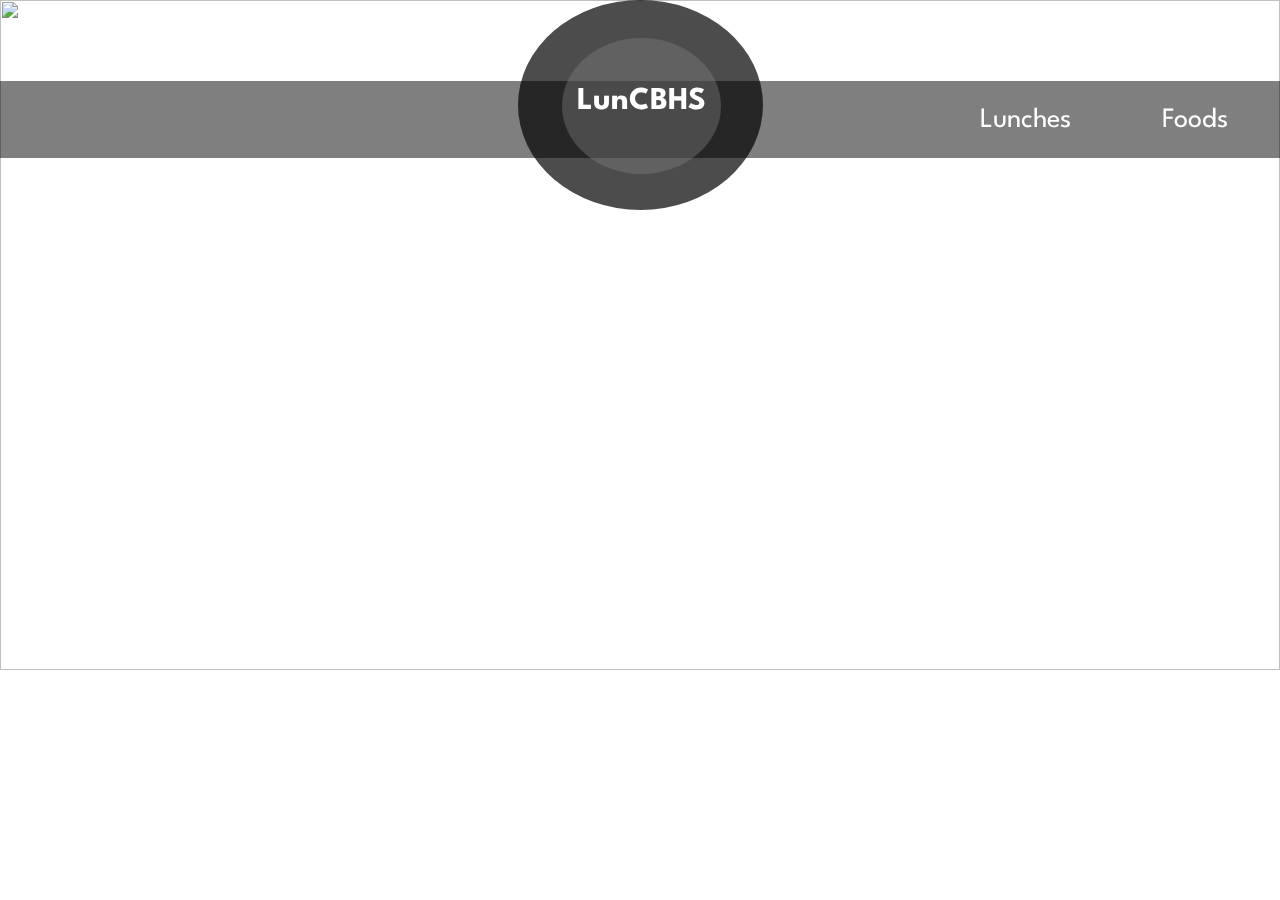
==== index.html @ 9630f2d7 "Continue working on Navigation bar" ====
<html>
    <link href="https://fonts.googleapis.com/css2?family=Spartan:wght@600&display=swap" rel="stylesheet">
    <link href="style%20home.css" type="text/css" rel="stylesheet">
   
       <span class="outside-eclipse">
           
            <span class="inside-eclipse">
                 <h1>
                    LunCBHS
                </h1>
           </span>
           
    </span>
    <nav>
         <div class="spacebox">  
        </div>
        <div class="navflex-container">
            <div class="blankbox">
            </div>
            <div class="blankbox">
            </div>
            <div class="page1div">
                <a class="page1" href="page%201.html">Lunches</a>
            </div>
            <div class="page2div">
                <a class="page2" href="page%202.html">Foods</a>
            </div>
        </div>
    </nav>
    <body>
         <img class="background-img" src="background%20img.png">
    </body>
   
</html>
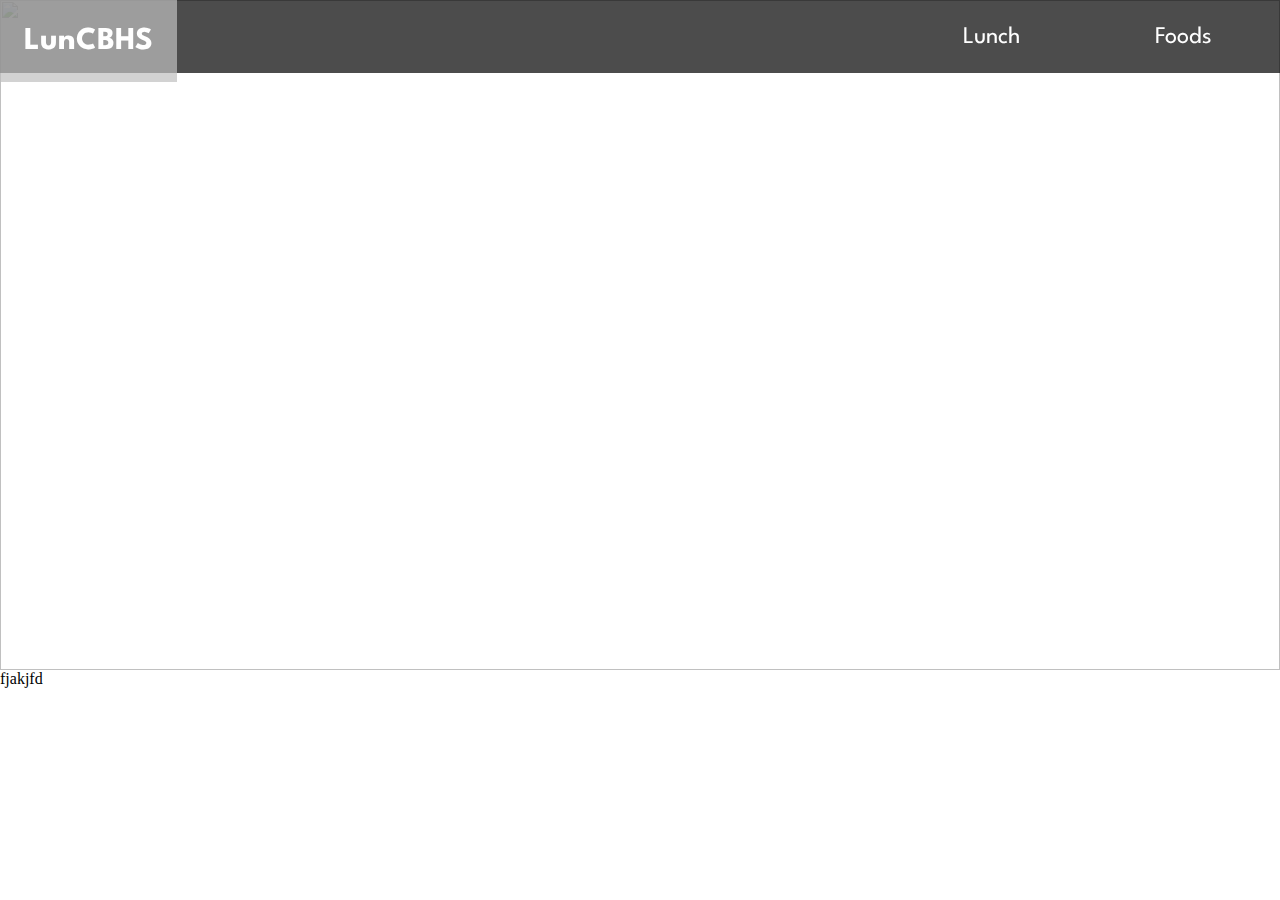
==== commit a82e3a41: "Navigation bar finished" ====
--- a/index.html
+++ b/index.html
@@ -1,26 +1,23 @@
 <html>
+<head>
+<meta name="viewport" content="width=device-width, intial-scale=1,0">
     <link href="https://fonts.googleapis.com/css2?family=Spartan:wght@600&display=swap" rel="stylesheet">
     <link href="style%20home.css" type="text/css" rel="stylesheet">
-   
-       <span class="outside-eclipse">
-           
-            <span class="inside-eclipse">
+    </head>
+    
+    <nav>
+        
+        <div class="titlebox">
+            <a href="index.html" class="homepagelink">
                  <h1>
                     LunCBHS
                 </h1>
-           </span>
-           
-    </span>
-    <nav>
-         <div class="spacebox">  
-        </div>
+            </a>     
+            </div> 
         <div class="navflex-container">
-            <div class="blankbox">
-            </div>
-            <div class="blankbox">
-            </div>
+            
             <div class="page1div">
-                <a class="page1" href="page%201.html">Lunches</a>
+                <a class="page1" href="page%201.html">Lunch</a>
             </div>
             <div class="page2div">
                 <a class="page2" href="page%202.html">Foods</a>
@@ -30,5 +27,6 @@
     <body>
          <img class="background-img" src="background%20img.png">
     </body>
+    fjakjfd
    
 </html>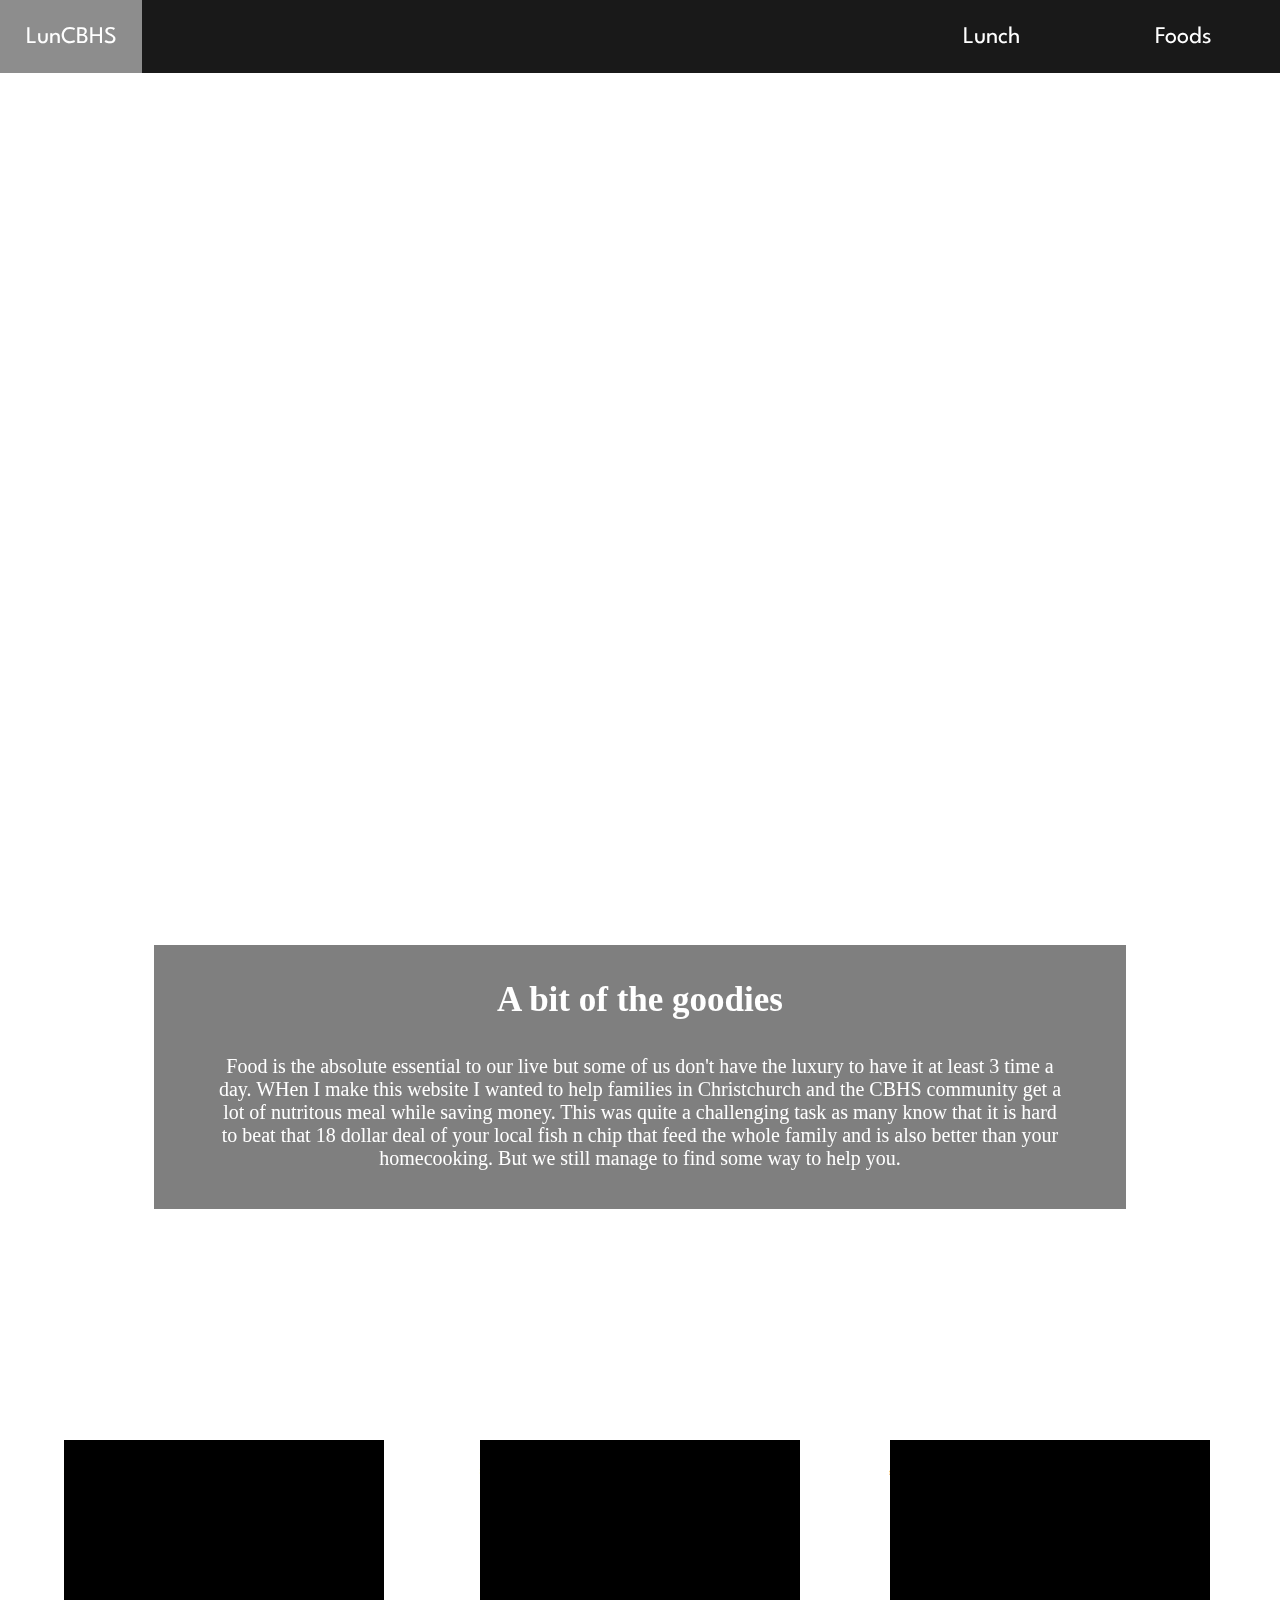
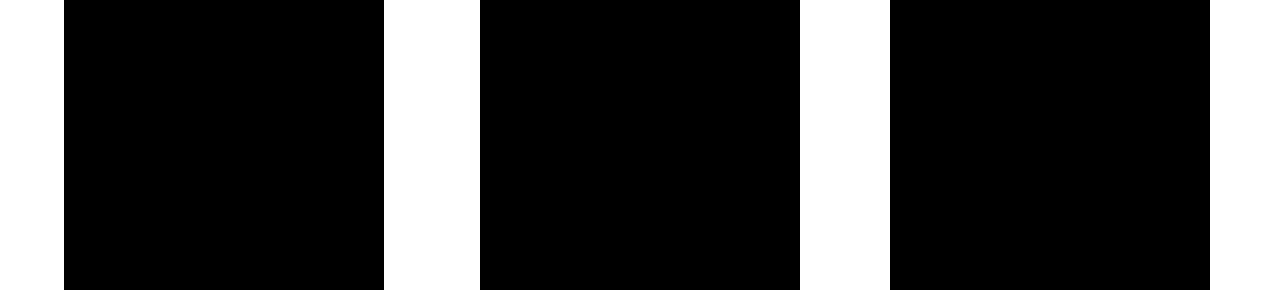
==== commit 26081c96: "Fixing Problem and adding content" ====
--- a/index.html
+++ b/index.html
@@ -2,16 +2,14 @@
 <head>
 <meta name="viewport" content="width=device-width, intial-scale=1,0">
     <link href="https://fonts.googleapis.com/css2?family=Spartan:wght@600&display=swap" rel="stylesheet">
+    <link rel="preconnect" href="https://fonts.gstatic.com">
     <link href="style%20home.css" type="text/css" rel="stylesheet">
     </head>
     
     <nav>
-        
         <div class="titlebox">
             <a href="index.html" class="homepagelink">
-                 <h1>
                     LunCBHS
-                </h1>
             </a>     
             </div> 
         <div class="navflex-container">
@@ -25,8 +23,35 @@
         </div>
     </nav>
     <body>
-         <img class="background-img" src="background%20img.png">
+         
+         <div class="middletext">
+            <h2>
+             A little bit of love is all food need to make the different in your day
+            </h2>    
+         </div>
+        <div class="introbox">
+            <h3>
+            A bit of the goodies
+            </h3>
+            <p1>
+            Food is the absolute essential to our live but some of us don't have the luxury to have it at least 3 time a day. WHen I make this website I wanted to help families in Christchurch and the CBHS community get a lot of nutritous meal while saving money. This was quite a challenging task as many know that it is hard to beat that 18 dollar deal of your local fish n chip that feed the whole family and is also better than your homecooking. But we still manage to find some way to help you.
+            </p1>
+        </div>
+        <div class="linkbox1">
+            <h4>
+                some stuff
+            </h4>
+        </div>
+           <div class="linkbox2">
+            <h5>
+                some stuff
+            </h5>
+        </div>
+           <div class="linkbox3">
+            <h6>
+                some stuff
+            </h6>
+        </div>
     </body>
-    fjakjfd
    
 </html>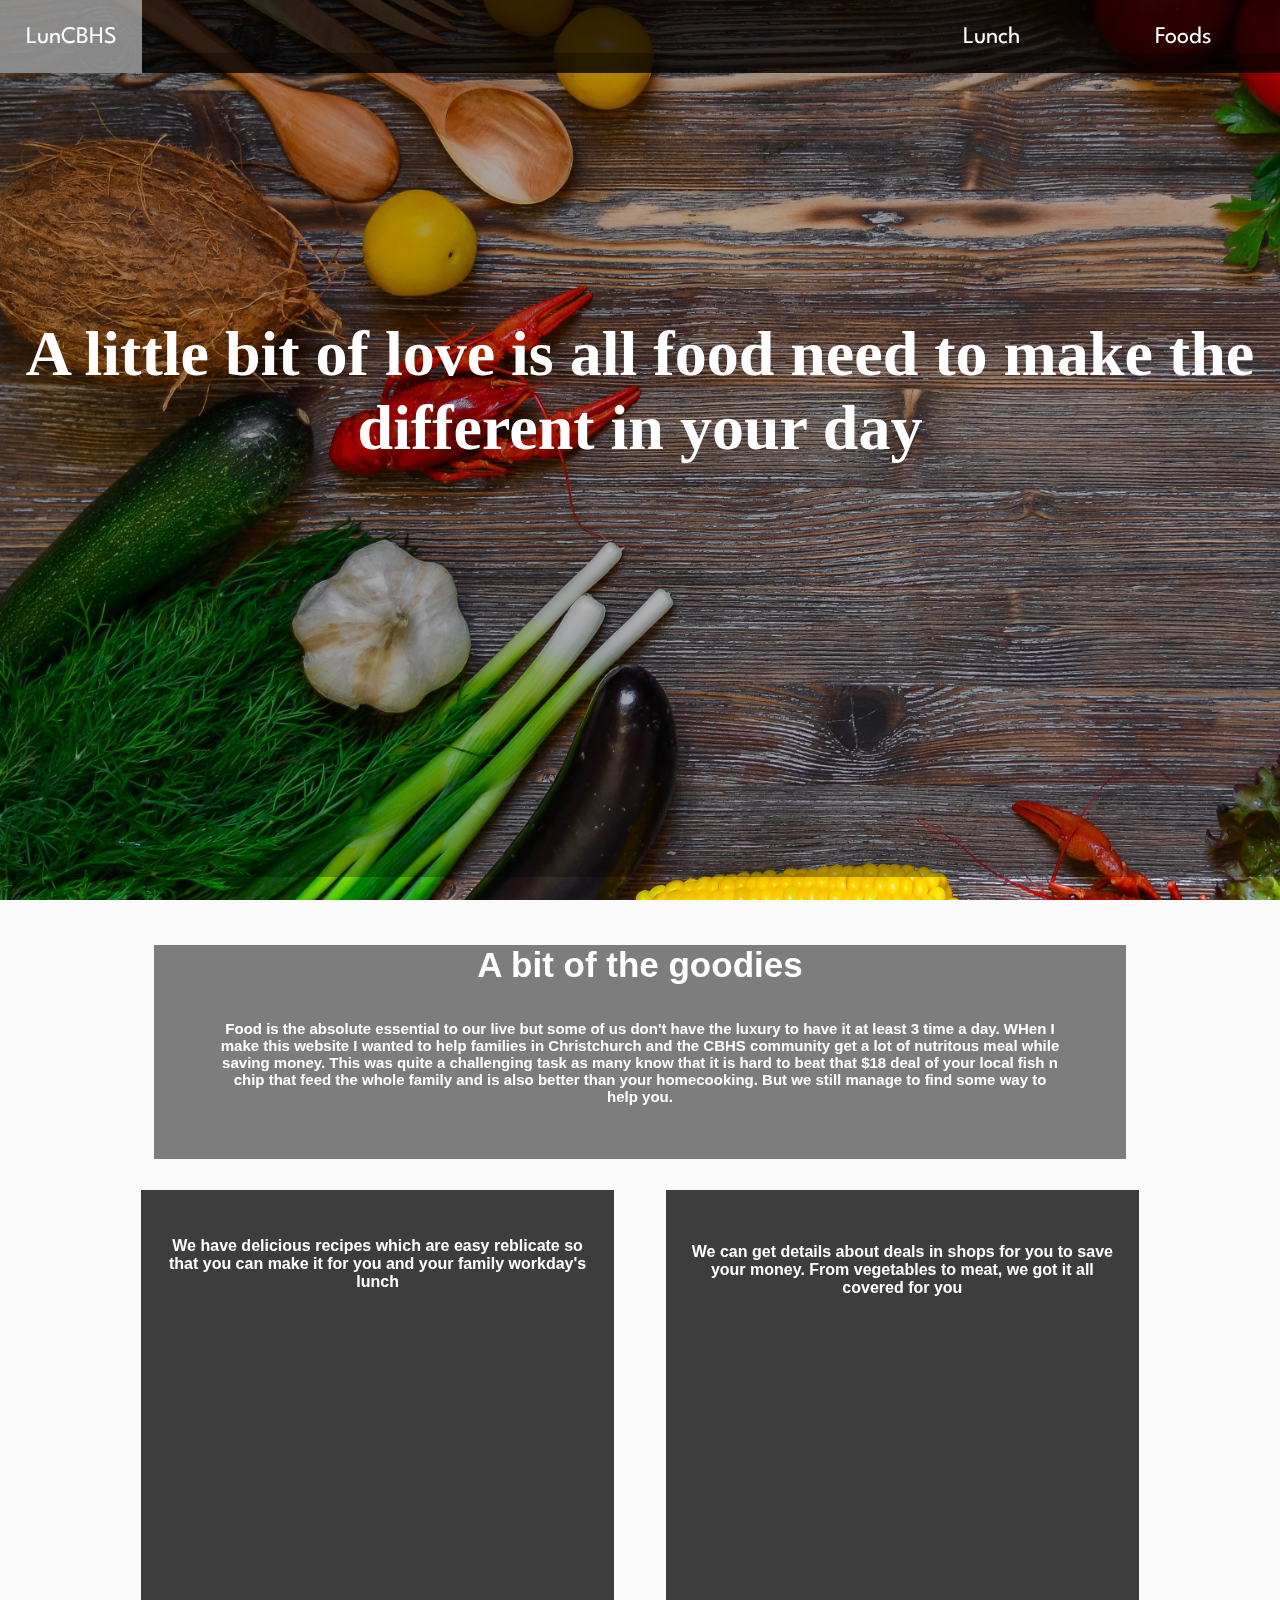
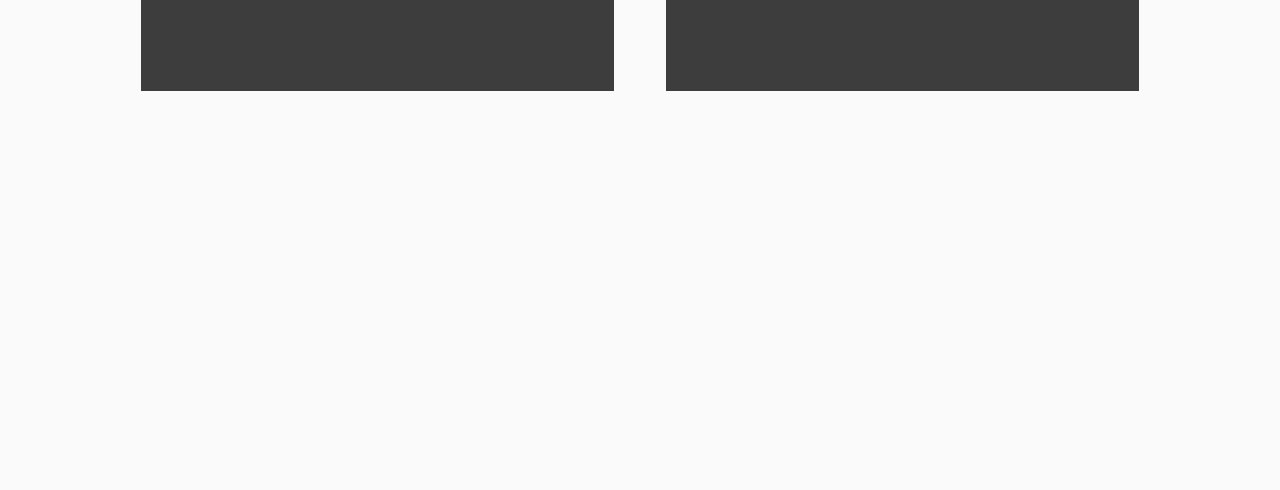
==== commit d88daec8: "content box on bottom" ====
--- a/index.html
+++ b/index.html
@@ -1,56 +1,63 @@
 <html>
 <head>
 <meta name="viewport" content="width=device-width, intial-scale=1,0">
+    <link rel="preconnect" href="https://fonts.gstatic.com">
+    <link href="https://fonts.googleapis.com/css2?family=Lexend:wght@500&display=swap" rel="stylesheet">
     <link href="https://fonts.googleapis.com/css2?family=Spartan:wght@600&display=swap" rel="stylesheet">
     <link rel="preconnect" href="https://fonts.gstatic.com">
+    <link href=common.css type="text/css" rel="stylesheet">
     <link href="style%20home.css" type="text/css" rel="stylesheet">
     </head>
     
     <nav>
+        <a href="index.html" class="homepagelink">
         <div class="titlebox">
-            <a href="index.html" class="homepagelink">
-                    LunCBHS
-            </a>     
-            </div> 
+                    LunCBHS 
+            </div>  
+        </a> 
         <div class="navflex-container">
-            
+          
             <div class="page1div">
-                <a class="page1" href="page%201.html">Lunch</a>
+                <a class="page1" href="page%201.html"> Lunch</a> 
+            </div>          
+            <div class="page2div">
+                <a class="page2" href="page%202.html"> Foods</a>
             </div>
-            <div class="page2div">
-                <a class="page2" href="page%202.html">Foods</a>
-            </div>
+           
         </div>
     </nav>
     <body>
          
          <div class="middletext">
+            <div class="overlay">
             <h2>
              A little bit of love is all food need to make the different in your day
-            </h2>    
+            </h2>   
+            </div>
          </div>
         <div class="introbox">
             <h3>
             A bit of the goodies
             </h3>
-            <p1>
-            Food is the absolute essential to our live but some of us don't have the luxury to have it at least 3 time a day. WHen I make this website I wanted to help families in Christchurch and the CBHS community get a lot of nutritous meal while saving money. This was quite a challenging task as many know that it is hard to beat that 18 dollar deal of your local fish n chip that feed the whole family and is also better than your homecooking. But we still manage to find some way to help you.
-            </p1>
+            <p class="ex-text">
+            Food is the absolute essential to our live but some of us don't have the luxury to have it at least 3 time a day. WHen I make this website I wanted to help families in Christchurch and the CBHS community get a lot of nutritous meal while saving money. This was quite a challenging task as many know that it is hard to beat that $18 deal of your local fish n chip that feed the whole family and is also better than your homecooking. But we still manage to find some way to help you.
+            </p>
         </div>
-        <div class="linkbox1">
-            <h4>
-                some stuff
-            </h4>
-        </div>
-           <div class="linkbox2">
-            <h5>
-                some stuff
-            </h5>
-        </div>
-           <div class="linkbox3">
-            <h6>
-                some stuff
-            </h6>
+        <div class="position-controller">
+         <div class="linkbox1">
+            <a href="page%202.html">
+             <h4>
+                We have delicious recipes which are easy reblicate so that you can make it for you and your family workday's lunch
+             </h4>
+            </a>
+         </div>
+         <div class="linkbox2">
+            <a href="page%201.html">
+             <h5>
+                We can get details about deals in shops for you to save your money. From vegetables to meat, we got it all covered for you
+             </h5>
+            </a>
+         </div>
         </div>
     </body>
    
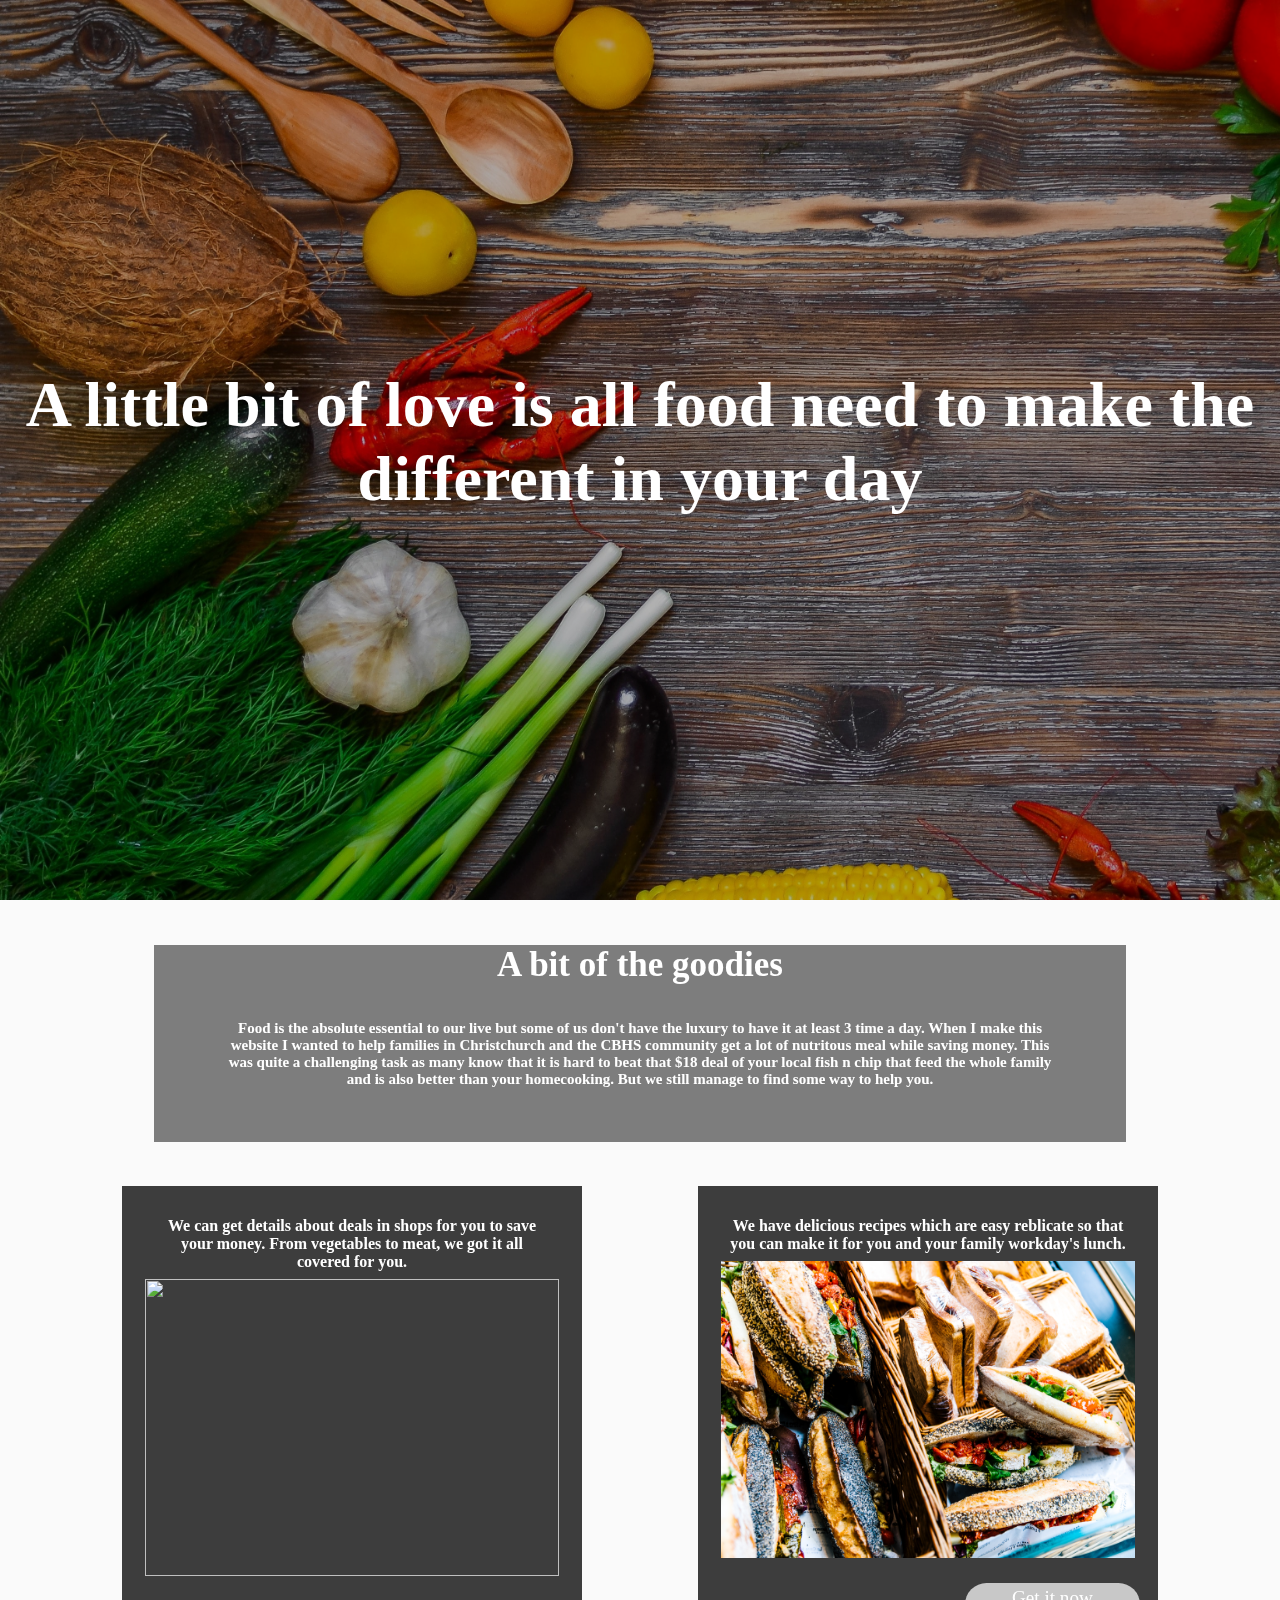
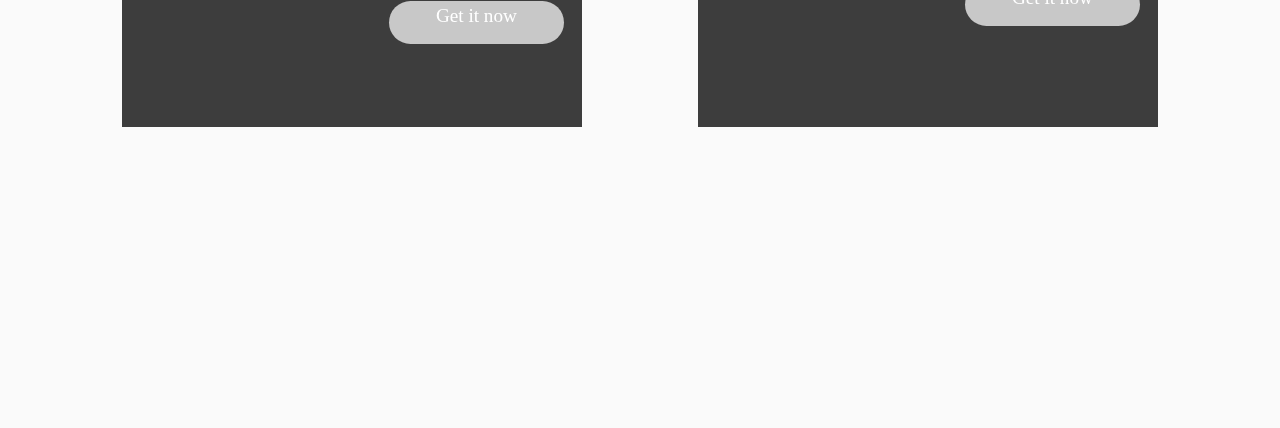
==== commit f19ee32a: "Everything is mostly finish accept the Font changer button" ====
--- a/index.html
+++ b/index.html
@@ -1,31 +1,30 @@
 <html>
 <head>
-<meta name="viewport" content="width=device-width, intial-scale=1,0">
-    <link rel="preconnect" href="https://fonts.gstatic.com">
+<meta name="viewport" content="width=device-width, intial-scale=1.0">
     <link href="https://fonts.googleapis.com/css2?family=Lexend:wght@500&display=swap" rel="stylesheet">
     <link href="https://fonts.googleapis.com/css2?family=Spartan:wght@600&display=swap" rel="stylesheet">
-    <link rel="preconnect" href="https://fonts.gstatic.com">
+    <link href="style%20home.css" type="text/css" rel="stylesheet">
     <link href=common.css type="text/css" rel="stylesheet">
-    <link href="style%20home.css" type="text/css" rel="stylesheet">
+     <div class="navflex-container">
+            <div class="titlebox">  
+                  <a href="index.html" class="homepagelink">
+                    LunCBHS 
+                </a>
+            </div> 
+            <div class="page1div">
+                <a class="page1" href="page%201.html"> 
+                    Recipes 
+                </a>
+            </div>
+            <div class="page2div">
+                <a class="page2" href="page%202.html">
+                Deals
+                </a>
+            </div>
+             
+        </div>
     </head>
-    
-    <nav>
-        <a href="index.html" class="homepagelink">
-        <div class="titlebox">
-                    LunCBHS 
-            </div>  
-        </a> 
-        <div class="navflex-container">
-          
-            <div class="page1div">
-                <a class="page1" href="page%201.html"> Lunch</a> 
-            </div>          
-            <div class="page2div">
-                <a class="page2" href="page%202.html"> Foods</a>
-            </div>
-           
-        </div>
-    </nav>
+       
     <body>
          
          <div class="middletext">
@@ -40,25 +39,32 @@
             A bit of the goodies
             </h3>
             <p class="ex-text">
-            Food is the absolute essential to our live but some of us don't have the luxury to have it at least 3 time a day. WHen I make this website I wanted to help families in Christchurch and the CBHS community get a lot of nutritous meal while saving money. This was quite a challenging task as many know that it is hard to beat that $18 deal of your local fish n chip that feed the whole family and is also better than your homecooking. But we still manage to find some way to help you.
+            Food is the absolute essential to our live but some of us don't have the luxury to have it at least 3 time a day. When I make this website I wanted to help families in Christchurch and the CBHS community get a lot of nutritous meal while saving money. This was quite a challenging task as many know that it is hard to beat that $18 deal of your local fish n chip that feed the whole family and is also better than your homecooking. But we still manage to find some way to help you.
             </p>
         </div>
-        <div class="position-controller">
+      <div class="position-controller">
          <div class="linkbox1">
-            <a href="page%202.html">
-             <h4>
-                We have delicious recipes which are easy reblicate so that you can make it for you and your family workday's lunch
-             </h4>
-            </a>
+             <h5 class="context">
+                  We can get details about deals in shops for you to save your money. From vegetables to meat, we got it all covered for you.
+             </h5>
+             <div class="image-size-controller-1">
+                 <img src="test%20img%202.jpg" class="img">
+             </div>       
+             <a href="page%202.html">
+                 <span class="button"> Get it now </span>
+             </a>
          </div>
          <div class="linkbox2">
-            <a href="page%201.html">
-             <h5>
-                We can get details about deals in shops for you to save your money. From vegetables to meat, we got it all covered for you
-             </h5>
-            </a>
-         </div>
+            <h4 class="context">
+                  We have delicious recipes which are easy reblicate so that you can make it for you and your family workday's lunch.
+            </h4>
+            <div class="image-size-controller-1">
+                <img src="Linkbox1img.jpg" class="img">
+            </div>
+             <a href="page%201.html">
+                 <span class="button"> Get it now </span>
+             </a>
+          </div>
         </div>
-    </body>
-   
+    </body> 
 </html>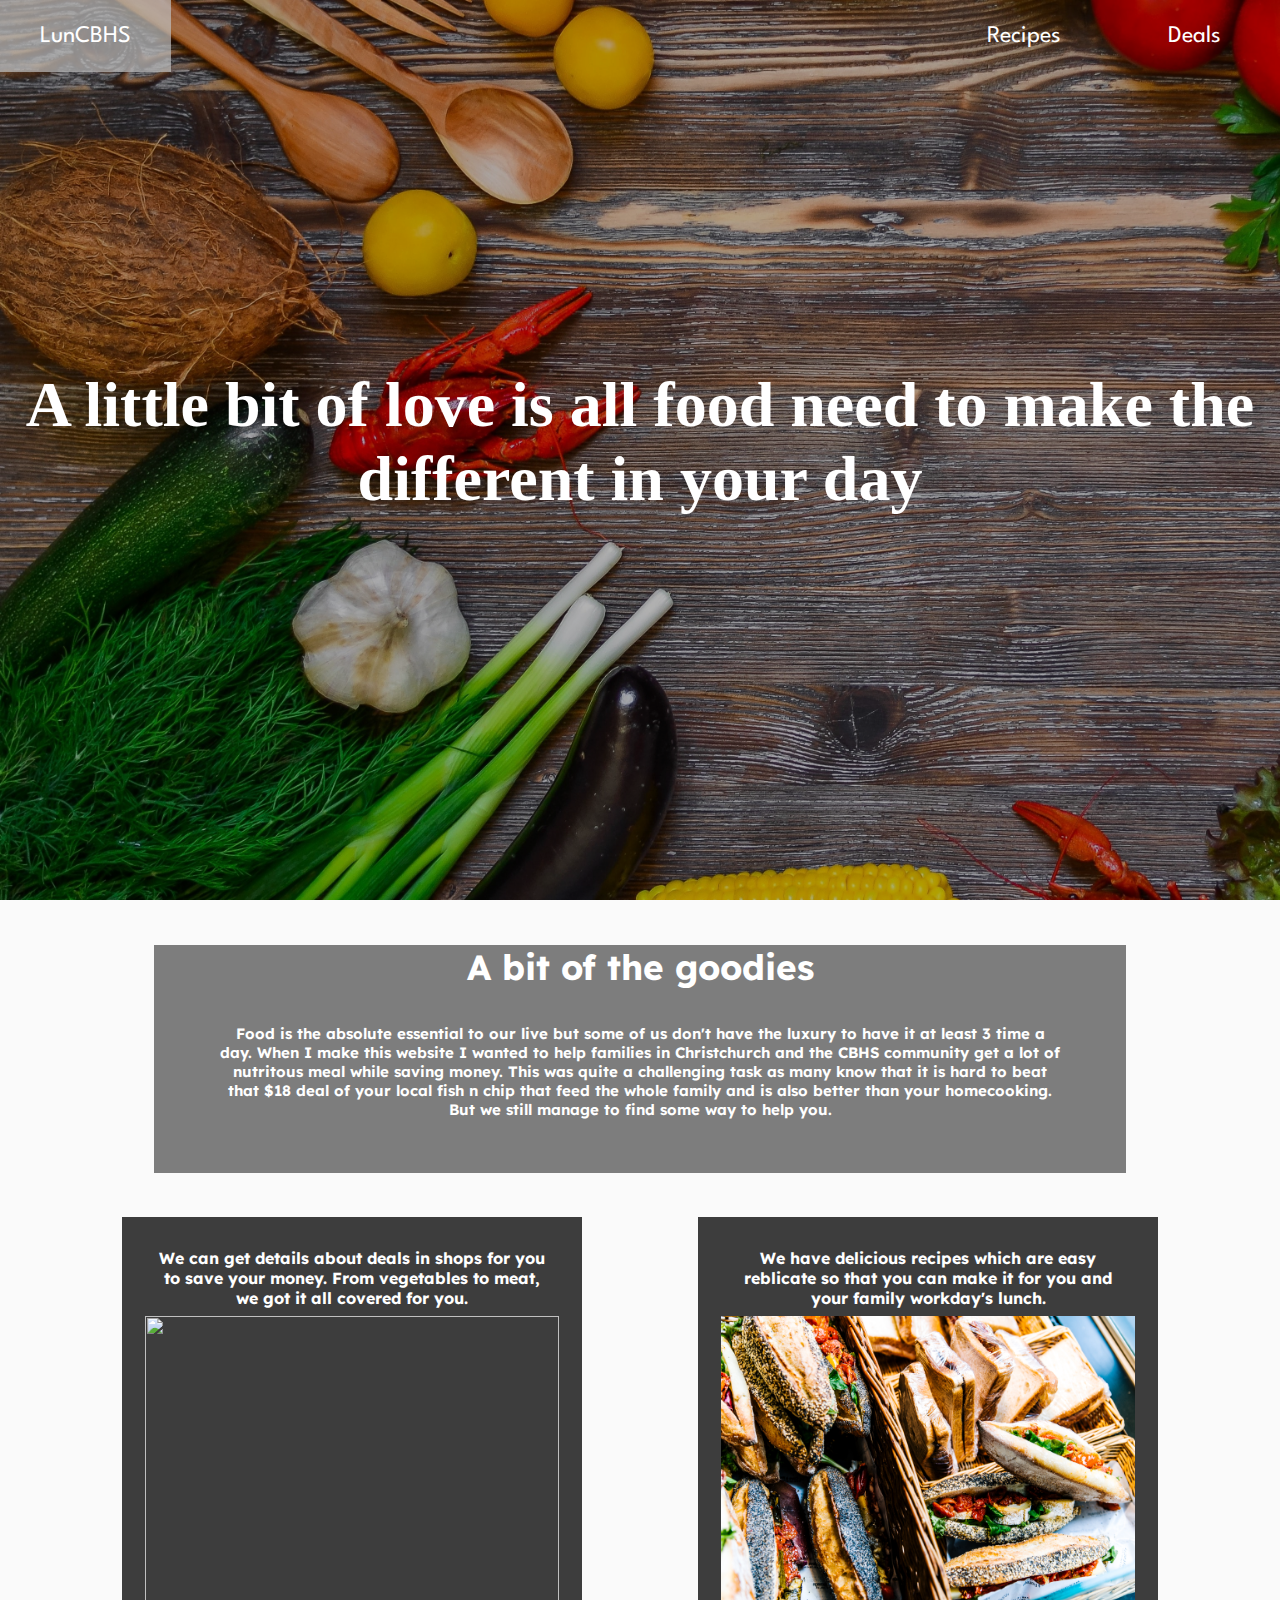
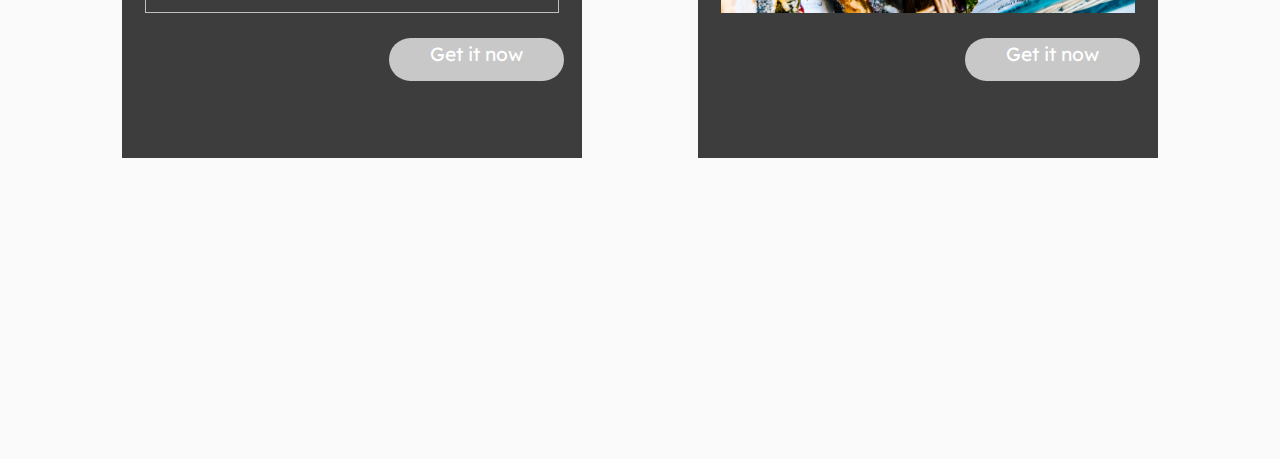
==== commit 9b20d849: "final check" ====
--- a/index.html
+++ b/index.html
@@ -4,7 +4,6 @@
     <link href="https://fonts.googleapis.com/css2?family=Lexend:wght@500&display=swap" rel="stylesheet">
     <link href="https://fonts.googleapis.com/css2?family=Spartan:wght@600&display=swap" rel="stylesheet">
     <link href="style%20home.css" type="text/css" rel="stylesheet">
-    <link href=common.css type="text/css" rel="stylesheet">
      <div class="navflex-container">
             <div class="titlebox">  
                   <a href="index.html" class="homepagelink">
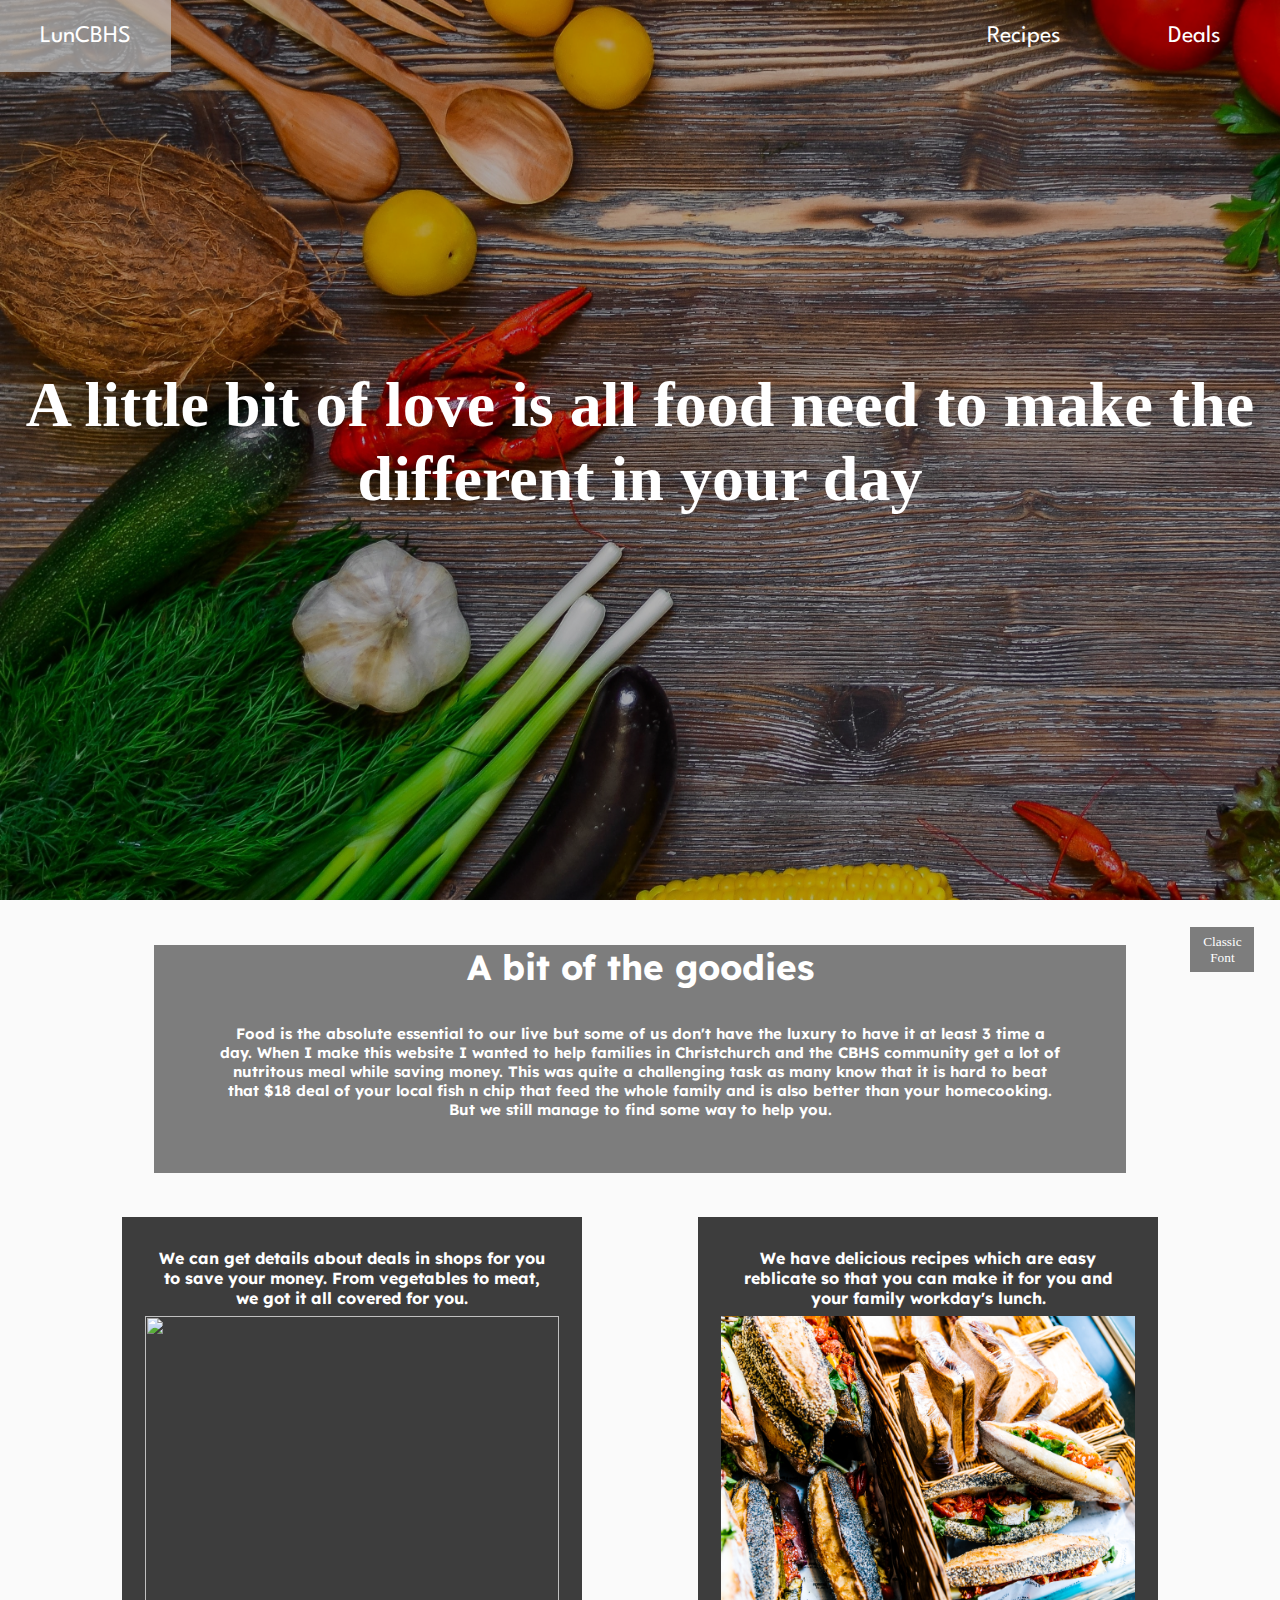
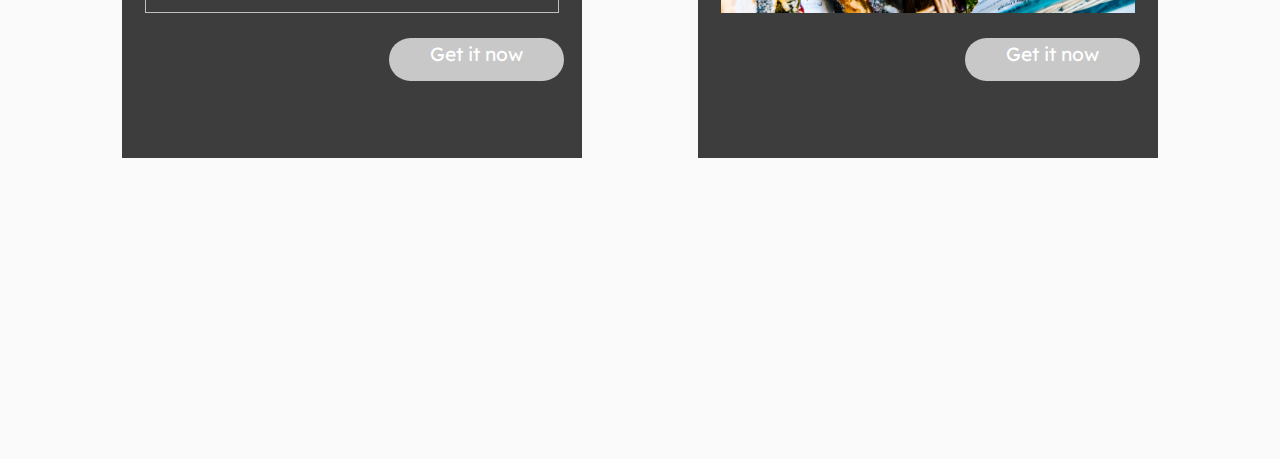
==== commit 3b3931cf: "Font changer added" ====
--- a/index.html
+++ b/index.html
@@ -1,8 +1,9 @@
 <html>
 <head>
 <meta name="viewport" content="width=device-width, intial-scale=1.0">
-    <link href="https://fonts.googleapis.com/css2?family=Lexend:wght@500&display=swap" rel="stylesheet">
+    <link href="https://fonts.googleapis.com/css2?family=Lexend:wght@400;500&display=swap" rel="stylesheet">
     <link href="https://fonts.googleapis.com/css2?family=Spartan:wght@600&display=swap" rel="stylesheet">
+    <link href="https://fonts.googleapis.com/css2?family=Brygada+1918&display=swap" rel="stylesheet">
     <link href="style%20home.css" type="text/css" rel="stylesheet">
      <div class="navflex-container">
             <div class="titlebox">  
@@ -23,9 +24,13 @@
              
         </div>
     </head>
+      <script>
+           function myfunction() { document.getElementById("main").style.fontFamily= "'Brygada 1918', serif";
+        }   
+    </script>
        
-    <body>
-         
+    <body id="main">
+        <button class="fontchanger1" type="button" onclick="myfunction()">Classic Font</button>
          <div class="middletext">
             <div class="overlay">
             <h2>
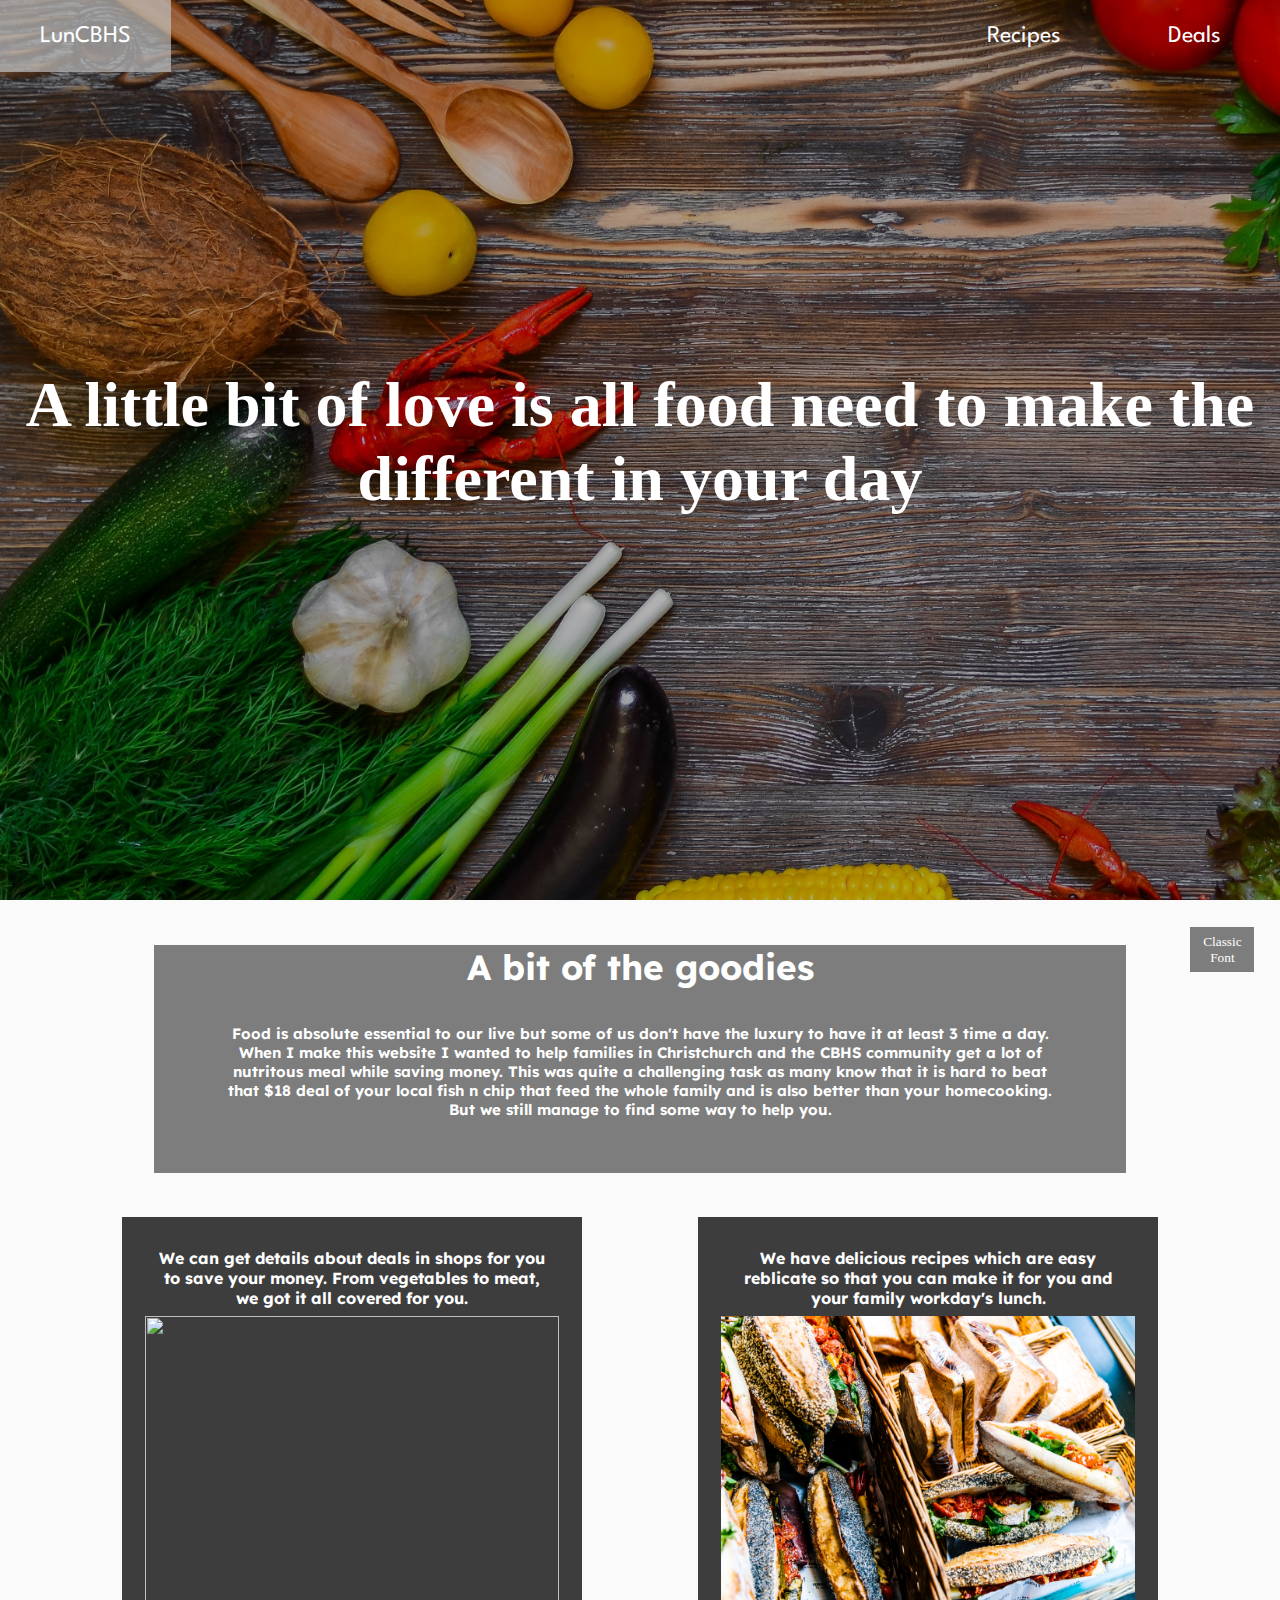
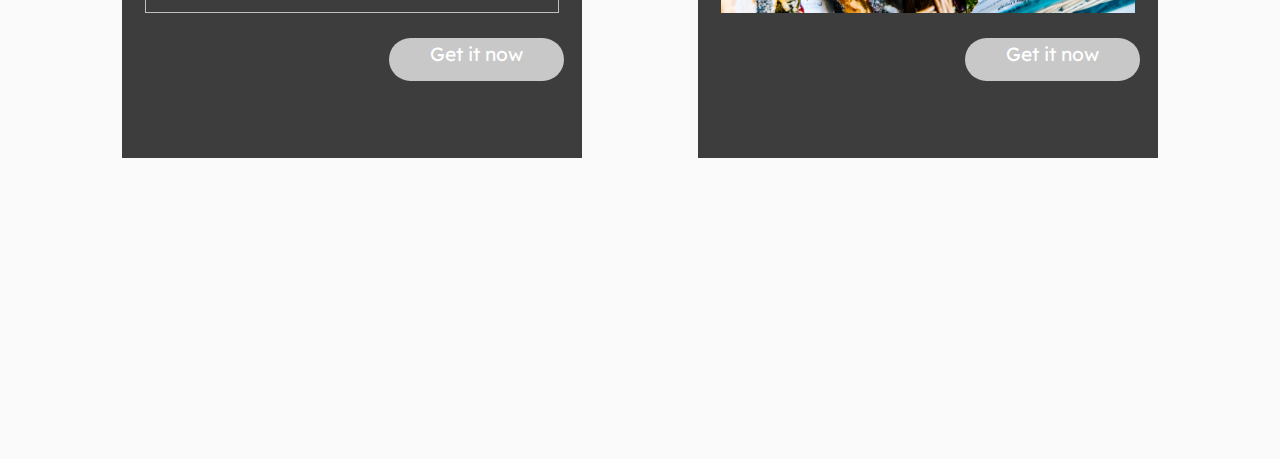
==== commit 20edf97a: "bug fix with font changer" ====
--- a/index.html
+++ b/index.html
@@ -43,7 +43,7 @@
             A bit of the goodies
             </h3>
             <p class="ex-text">
-            Food is the absolute essential to our live but some of us don't have the luxury to have it at least 3 time a day. When I make this website I wanted to help families in Christchurch and the CBHS community get a lot of nutritous meal while saving money. This was quite a challenging task as many know that it is hard to beat that $18 deal of your local fish n chip that feed the whole family and is also better than your homecooking. But we still manage to find some way to help you.
+            Food is absolute essential to our live but some of us don't have the luxury to have it at least 3 time a day. When I make this website I wanted to help families in Christchurch and the CBHS community get a lot of nutritous meal while saving money. This was quite a challenging task as many know that it is hard to beat that $18 deal of your local fish n chip that feed the whole family and is also better than your homecooking. But we still manage to find some way to help you.
             </p>
         </div>
       <div class="position-controller">
